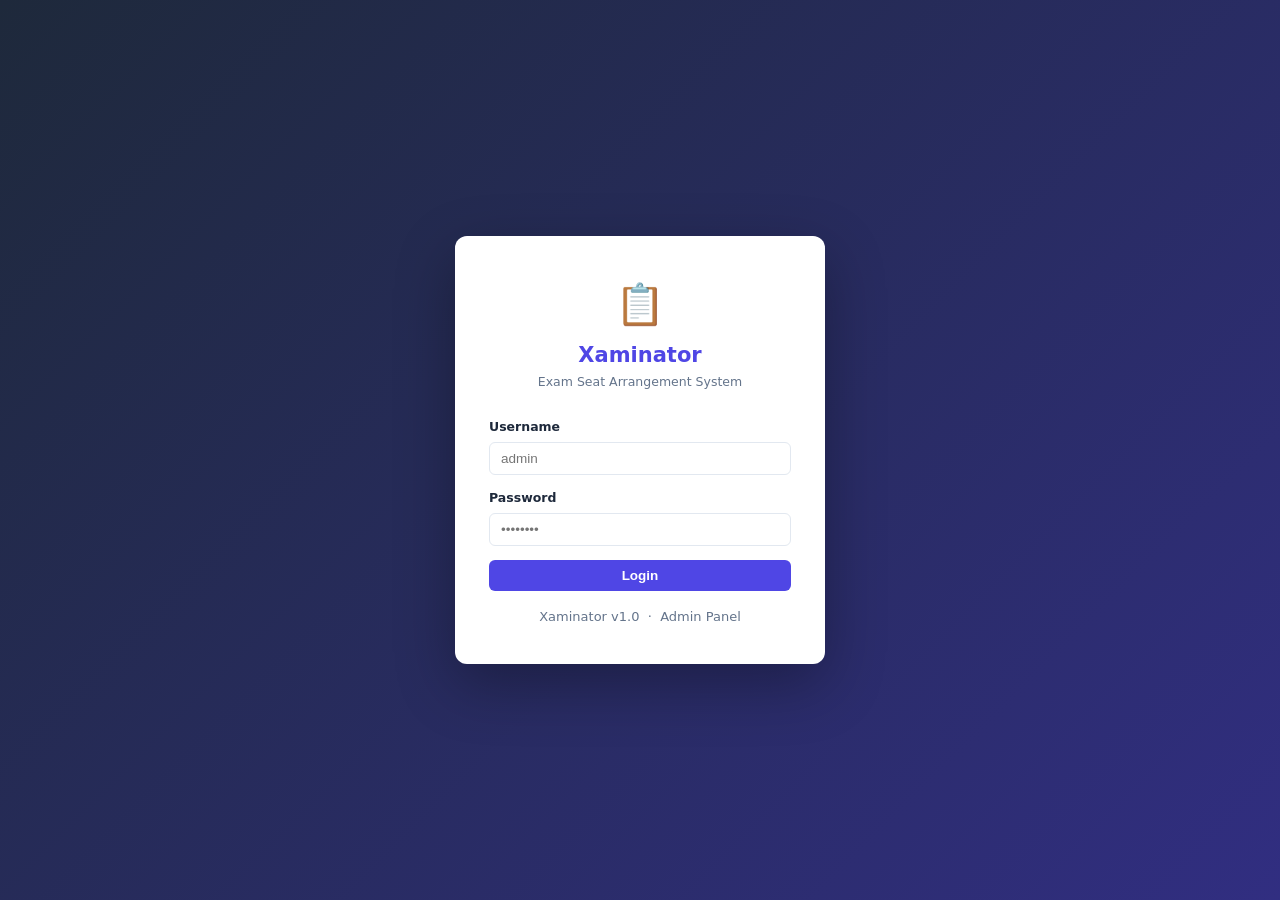
==== frontend/arrange.html @ 9695719f "upt and fix: can make bulk uploads" ====
<!DOCTYPE html>
<html lang="en">
<head>
  <meta charset="UTF-8">
  <meta name="viewport" content="width=device-width, initial-scale=1.0">
  <title>Arrange Exam — Xaminator</title>
  <link rel="stylesheet" href="css/styles.css">
</head>
<body>

<div class="app-layout">

  <!-- ===================== Sidebar ===================== -->
  <nav class="sidebar" aria-label="Main navigation">
    <div class="sidebar-logo">
      <span class="logo-icon">📋</span>
      <span class="logo-text">Xaminator</span>
    </div>
    <ul class="nav-links">
      <li><a href="dashboard.html"><span class="nav-icon">🏠</span> Dashboard</a></li>
      <li><a href="students.html"><span class="nav-icon">👥</span> Students</a></li>
      <li><a href="halls.html"   ><span class="nav-icon">🏛️</span> Exam Halls</a></li>
      <li><a href="exams.html"   ><span class="nav-icon">📝</span> Exams</a></li>
      <li><a href="seating.html" ><span class="nav-icon">💺</span> Seating</a></li>
      <li><a href="arrange.html" ><span class="nav-icon">🧙</span> Arrange Exam</a></li>
    </ul>
    <div class="sidebar-footer">
      <a href="index.html" class="logout-btn" id="logout-btn"><span>🚪</span> Logout</a>
    </div>
  </nav>

  <!-- ===================== Main ===================== -->
  <div class="main-content">

    <div class="page-header">
      <div>
        <h1>Arrange Exam</h1>
        <p>Step-by-step wizard to set up exam seating</p>
      </div>
    </div>

    <div class="page-body">

      <!-- Wizard Stepper -->
      <div class="wizard-stepper">
        <div class="wizard-step active" data-step="1">
          <div class="step-circle">1</div>
          <span class="step-label">Students</span>
        </div>
        <div class="wizard-connector"></div>
        <div class="wizard-step" data-step="2">
          <div class="step-circle">2</div>
          <span class="step-label">Exam</span>
        </div>
        <div class="wizard-connector"></div>
        <div class="wizard-step" data-step="3">
          <div class="step-circle">3</div>
          <span class="step-label">Halls</span>
        </div>
        <div class="wizard-connector"></div>
        <div class="wizard-step" data-step="4">
          <div class="step-circle">4</div>
          <span class="step-label">Generate</span>
        </div>
      </div>

      <!-- Step 1: Students -->
      <div class="wizard-content" id="step-1">
        <div class="card">
          <div class="card-header">Step 1: Select Students</div>
          <div class="card-body">
            <p class="section-description">Choose how to select students for this exam:</p>
            
            <div class="option-tabs">
              <button class="option-tab active" data-tab="filter-tab" onclick="switchStudentTab('filter-tab')">
                Filter by Department & Semester
              </button>
              <button class="option-tab" data-tab="upload-tab" onclick="switchStudentTab('upload-tab')">
                Upload Student List
              </button>
            </div>
            
            <!-- Filter Tab -->
            <div class="tab-content active" id="filter-tab">
              <div class="form-row">
                <div class="form-group">
                  <label for="filter-dept">Department</label>
                  <select id="filter-dept">
                    <option value="">— All Departments —</option>
                  </select>
                </div>
                <div class="form-group">
                  <label for="filter-sem">Semester</label>
                  <select id="filter-sem">
                    <option value="">— All Semesters —</option>
                    <option value="1">Semester 1</option>
                    <option value="2">Semester 2</option>
                    <option value="3">Semester 3</option>
                    <option value="4">Semester 4</option>
                    <option value="5">Semester 5</option>
                    <option value="6">Semester 6</option>
                    <option value="7">Semester 7</option>
                    <option value="8">Semester 8</option>
                  </select>
                </div>
              </div>
              <button type="button" class="btn btn-secondary" onclick="countFilteredStudents()">
                Count Students
              </button>
            </div>
            
            <!-- Upload Tab -->
            <div class="tab-content" id="upload-tab">
              <p style="margin-bottom: 12px; color: #666;">
                Upload a list of register numbers to include specific students.
              </p>
              <div class="file-input-wrapper">
                <input type="file" id="student-list-file" accept=".csv,.xlsx,.txt">
                <label for="student-list-file" class="file-input-label" id="student-list-label">
                  📁 Choose file (CSV, Excel, or TXT)
                </label>
              </div>
              <div class="selected-file" id="student-list-selected"></div>
              <button type="button" class="btn btn-secondary" onclick="parseStudentListFile()" id="parse-list-btn" disabled>
                Parse File
              </button>
            </div>
            
            <!-- Student count preview -->
            <div class="capacity-summary" id="student-preview" style="display: none;">
              <div class="capacity-item">
                <span class="capacity-label">Students Selected:</span>
                <span class="capacity-value" id="student-count">0</span>
              </div>
            </div>
            
          </div>
          <div class="card-footer">
            <button class="btn btn-primary" onclick="goToStep(2)" id="step1-next" disabled>
              Next: Select Exam →
            </button>
          </div>
        </div>
      </div>

      <!-- Step 2: Exam -->
      <div class="wizard-content" id="step-2" style="display: none;">
        <div class="card">
          <div class="card-header">Step 2: Select or Create Exam</div>
          <div class="card-body">
            
            <div class="option-tabs">
              <button class="option-tab active" data-tab="existing-exam-tab" onclick="switchExamTab('existing-exam-tab')">
                Select Existing Exam
              </button>
              <button class="option-tab" data-tab="new-exam-tab" onclick="switchExamTab('new-exam-tab')">
                Create New Exam
              </button>
            </div>
            
            <!-- Existing Exam Tab -->
            <div class="tab-content active" id="existing-exam-tab">
              <div class="form-group">
                <label for="select-exam">Choose Exam</label>
                <select id="select-exam">
                  <option value="">— Select an exam —</option>
                </select>
              </div>
              <div id="exam-details" style="display: none;"></div>
            </div>
            
            <!-- New Exam Tab -->
            <div class="tab-content" id="new-exam-tab">
              <form id="new-exam-form" novalidate>
                <div class="form-row">
                  <div class="form-group">
                    <label for="new-exam-title">Title *</label>
                    <input id="new-exam-title" type="text" placeholder="e.g. Data Structures End Semester">
                  </div>
                  <div class="form-group">
                    <label for="new-exam-date">Date *</label>
                    <input id="new-exam-date" type="date">
                  </div>
                </div>
                <div class="form-row">
                  <div class="form-group">
                    <label for="new-exam-start">Start Time *</label>
                    <input id="new-exam-start" type="time">
                  </div>
                  <div class="form-group">
                    <label for="new-exam-end">End Time *</label>
                    <input id="new-exam-end" type="time">
                  </div>
                </div>
                <div class="form-row">
                  <div class="form-group">
                    <label for="new-exam-year">Academic Year *</label>
                    <input id="new-exam-year" type="text" placeholder="e.g. 2025-26">
                  </div>
                  <div class="form-group">
                    <label for="new-exam-sem">Semester *</label>
                    <input id="new-exam-sem" type="number" placeholder="1-12" min="1" max="12">
                  </div>
                </div>
                <button type="submit" class="btn btn-secondary">
                  Create Exam
                </button>
              </form>
            </div>
            
            <!-- Selected exam info -->
            <div class="capacity-summary" id="exam-preview" style="display: none;">
              <div class="capacity-item">
                <span class="capacity-label">Selected Exam:</span>
                <span class="capacity-value" id="selected-exam-title">—</span>
              </div>
            </div>
            
          </div>
          <div class="card-footer flex-between">
            <button class="btn btn-secondary" onclick="goToStep(1)">
              ← Back
            </button>
            <button class="btn btn-primary" onclick="goToStep(3)" id="step2-next" disabled>
              Next: Select Halls →
            </button>
          </div>
        </div>
      </div>

      <!-- Step 3: Halls -->
      <div class="wizard-content" id="step-3" style="display: none;">
        <div class="card">
          <div class="card-header">Step 3: Select Available Halls</div>
          <div class="card-body">
            <p class="section-description">
              Select which halls are available for this exam. Only selected halls will be used for seating.
            </p>
            
            <div class="hall-selection-controls" style="margin-bottom: 16px;">
              <button type="button" class="btn btn-secondary btn-sm" onclick="selectAllHalls()">Select All</button>
              <button type="button" class="btn btn-secondary btn-sm" onclick="deselectAllHalls()">Deselect All</button>
            </div>
            
            <div class="hall-selection-grid" id="hall-grid">
              <div class="loading-spinner">
                <span class="spinner spinner-dark"></span> Loading halls...
              </div>
            </div>
            
            <!-- Capacity summary -->
            <div class="capacity-summary" id="capacity-summary">
              <div class="capacity-item">
                <span class="capacity-label">Students to seat:</span>
                <span class="capacity-value" id="summary-students">0</span>
              </div>
              <div class="capacity-item">
                <span class="capacity-label">Total hall capacity:</span>
                <span class="capacity-value" id="summary-capacity">0</span>
              </div>
              <div class="capacity-item">
                <span class="capacity-label">Status:</span>
                <span class="capacity-value" id="summary-status">—</span>
              </div>
            </div>
            
          </div>
          <div class="card-footer flex-between">
            <button class="btn btn-secondary" onclick="goToStep(2)">
              ← Back
            </button>
            <button class="btn btn-primary" onclick="goToStep(4)" id="step3-next" disabled>
              Next: Generate →
            </button>
          </div>
        </div>
      </div>

      <!-- Step 4: Generate -->
      <div class="wizard-content" id="step-4" style="display: none;">
        <div class="card">
          <div class="card-header">Step 4: Generate Seating Arrangement</div>
          <div class="card-body">
            
            <!-- Summary -->
            <div class="generation-summary">
              <h4>Summary</h4>
              <div class="summary-grid">
                <div class="summary-item">
                  <span class="summary-label">Exam:</span>
                  <span class="summary-value" id="final-exam">—</span>
                </div>
                <div class="summary-item">
                  <span class="summary-label">Date & Time:</span>
                  <span class="summary-value" id="final-datetime">—</span>
                </div>
                <div class="summary-item">
                  <span class="summary-label">Students:</span>
                  <span class="summary-value" id="final-students">—</span>
                </div>
                <div class="summary-item">
                  <span class="summary-label">Halls:</span>
                  <span class="summary-value" id="final-halls">—</span>
                </div>
                <div class="summary-item">
                  <span class="summary-label">Total Capacity:</span>
                  <span class="summary-value" id="final-capacity">—</span>
                </div>
              </div>
            </div>
            
            <div style="text-align: center; margin: 24px 0;">
              <button class="btn btn-success btn-lg" onclick="generateSeating()" id="generate-btn">
                ⚙️ Generate Seating Arrangement
              </button>
            </div>
            
            <!-- Results -->
            <div id="generation-results" style="display: none;">
              <div class="success-banner" id="success-banner">
                <h4>✅ Seating Generated Successfully!</h4>
                <p id="result-message"></p>
              </div>
              
              <div class="result-actions">
                <button class="btn btn-primary" onclick="viewSeating()">
                  💺 View Seating Arrangement
                </button>
                <button class="btn btn-secondary" onclick="exportToExcel()">
                  📥 Export to Excel
                </button>
                <button class="btn btn-secondary" onclick="startOver()">
                  🔄 Arrange Another Exam
                </button>
              </div>
            </div>
            
          </div>
          <div class="card-footer">
            <button class="btn btn-secondary" onclick="goToStep(3)" id="step4-back">
              ← Back
            </button>
          </div>
        </div>
      </div>

    </div><!-- /page-body -->
  </div><!-- /main-content -->
</div><!-- /app-layout -->

<div id="toast-container" aria-live="polite"></div>

<script src="js/api.js"></script>
<script src="js/ui.js"></script>
<script>
  if (!requireAuth()) throw new Error('Not authenticated');
</script>
<script src="js/arrange.js"></script>
</body>
</html>
---- frontend/css/styles.css ----
/* ============================================================
   Xaminator Admin Dashboard — styles.css
   ============================================================ */

/* === CSS Variables === */
:root {
  --primary:       #4f46e5;
  --primary-dark:  #4338ca;
  --primary-light: #e0e7ff;
  --sidebar-bg:    #1e293b;
  --sidebar-hover: #334155;
  --sidebar-link:  #94a3b8;
  --bg:            #f1f5f9;
  --card-bg:       #ffffff;
  --text:          #1e293b;
  --text-muted:    #64748b;
  --border:        #e2e8f0;
  --success:       #10b981;
  --success-bg:    #d1fae5;
  --error:         #ef4444;
  --error-bg:      #fee2e2;
  --warning:       #f59e0b;
  --warning-bg:    #fef3c7;
  --info:          #3b82f6;
  --info-bg:       #dbeafe;
  --sidebar-width: 240px;
  --radius:        8px;
  --shadow:        0 1px 3px rgba(0,0,0,.10), 0 1px 2px rgba(0,0,0,.06);
  --shadow-md:     0 4px 6px rgba(0,0,0,.07), 0 2px 4px rgba(0,0,0,.06);
}

/* === Reset === */
*, *::before, *::after { box-sizing: border-box; margin: 0; padding: 0; }
html { height: 100%; font-size: 16px; }
body {
  font-family: 'Segoe UI', system-ui, -apple-system, sans-serif;
  background: var(--bg);
  color: var(--text);
  min-height: 100%;
  line-height: 1.5;
}

/* ============================================================
   Layout
   ============================================================ */
.app-layout {
  display: flex;
  min-height: 100vh;
}

/* ============================================================
   Sidebar
   ============================================================ */
.sidebar {
  width: var(--sidebar-width);
  background: var(--sidebar-bg);
  display: flex;
  flex-direction: column;
  position: fixed;
  top: 0; left: 0; bottom: 0;
  z-index: 100;
  overflow-y: auto;
}

.sidebar-logo {
  display: flex;
  align-items: center;
  gap: 10px;
  padding: 22px 20px;
  border-bottom: 1px solid #334155;
  flex-shrink: 0;
}
.sidebar-logo .logo-icon { font-size: 22px; }
.sidebar-logo .logo-text {
  font-size: 17px;
  font-weight: 700;
  color: #f8fafc;
  letter-spacing: .4px;
}

.nav-links { list-style: none; padding: 12px 0; flex: 1; }
.nav-links li a {
  display: flex;
  align-items: center;
  gap: 11px;
  padding: 11px 20px;
  color: var(--sidebar-link);
  text-decoration: none;
  font-size: 13.5px;
  font-weight: 500;
  transition: background .15s, color .15s;
}
.nav-links li a:hover  { background: var(--sidebar-hover); color: #f8fafc; }
.nav-links li a.active {
  background: var(--primary);
  color: #fff;
  border-right: 3px solid #818cf8;
}
.nav-icon { font-size: 15px; }

.sidebar-footer {
  padding: 14px 20px;
  border-top: 1px solid #334155;
  flex-shrink: 0;
}
.logout-btn {
  display: flex;
  align-items: center;
  gap: 9px;
  color: #94a3b8;
  text-decoration: none;
  font-size: 13.5px;
  padding: 8px 0;
  transition: color .15s;
}
.logout-btn:hover { color: var(--error); }

/* ============================================================
   Main Content
   ============================================================ */
.main-content {
  margin-left: var(--sidebar-width);
  flex: 1;
  display: flex;
  flex-direction: column;
  min-height: 100vh;
}
.page-header {
  background: var(--card-bg);
  border-bottom: 1px solid var(--border);
  padding: 18px 30px;
  display: flex;
  align-items: center;
  justify-content: space-between;
  flex-shrink: 0;
}
.page-header h1  { font-size: 20px; font-weight: 700; color: var(--text); }
.page-header p   { font-size: 13px; color: var(--text-muted); margin-top: 2px; }
.page-body       { padding: 24px 30px; flex: 1; }

/* ============================================================
   Cards
   ============================================================ */
.card {
  background: var(--card-bg);
  border-radius: var(--radius);
  border: 1px solid var(--border);
  box-shadow: var(--shadow);
}
.card-header {
  padding: 14px 18px;
  border-bottom: 1px solid var(--border);
  font-size: 14px;
  font-weight: 600;
  color: var(--text);
}
.card-body { padding: 18px; }

/* ============================================================
   Stats Grid
   ============================================================ */
.stats-grid {
  display: grid;
  grid-template-columns: repeat(auto-fit, minmax(190px, 1fr));
  gap: 18px;
  margin-bottom: 26px;
}
.stat-card {
  background: var(--card-bg);
  border-radius: var(--radius);
  border: 1px solid var(--border);
  box-shadow: var(--shadow);
  padding: 18px 22px;
  display: flex;
  align-items: center;
  gap: 15px;
}
.stat-icon {
  width: 46px; height: 46px;
  border-radius: var(--radius);
  display: flex; align-items: center; justify-content: center;
  font-size: 20px;
  flex-shrink: 0;
}
.stat-icon.blue   { background: #eff6ff; }
.stat-icon.green  { background: #f0fdf4; }
.stat-icon.purple { background: #faf5ff; }
.stat-icon.orange { background: #fff7ed; }
.stat-value { font-size: 26px; font-weight: 700; color: var(--text); line-height: 1; }
.stat-label { font-size: 12px; color: var(--text-muted); margin-top: 3px; }

/* ============================================================
   Two-column layout
   ============================================================ */
.two-col {
  display: grid;
  grid-template-columns: 320px 1fr;
  gap: 22px;
  align-items: start;
}
@media (max-width: 900px) { .two-col { grid-template-columns: 1fr; } }

/* ============================================================
   Forms
   ============================================================ */
.form-group  { margin-bottom: 14px; }
.form-group label {
  display: block;
  font-size: 12.5px;
  font-weight: 600;
  color: var(--text);
  margin-bottom: 5px;
}
.form-group input,
.form-group select,
.form-group textarea {
  width: 100%;
  padding: 8px 11px;
  border: 1px solid var(--border);
  border-radius: 6px;
  font-size: 13.5px;
  color: var(--text);
  background: #fff;
  outline: none;
  transition: border-color .15s, box-shadow .15s;
  -webkit-appearance: none;
  appearance: none;
}
.form-group select { background-image: url("data:image/svg+xml,%3Csvg xmlns='http://www.w3.org/2000/svg' width='12' height='12' viewBox='0 0 12 12'%3E%3Cpath fill='%2364748b' d='M6 8L1 3h10z'/%3E%3C/svg%3E"); background-repeat: no-repeat; background-position: right 10px center; padding-right: 28px; }
.form-group input:focus,
.form-group select:focus,
.form-group textarea:focus {
  border-color: var(--primary);
  box-shadow: 0 0 0 3px var(--primary-light);
}
.form-group input.error,
.form-group select.error { border-color: var(--error); }
.field-error { font-size: 11.5px; color: var(--error); margin-top: 3px; }

/* ============================================================
   Buttons
   ============================================================ */
.btn {
  display: inline-flex;
  align-items: center;
  gap: 6px;
  padding: 8px 16px;
  border-radius: 6px;
  border: none;
  font-size: 13.5px;
  font-weight: 600;
  cursor: pointer;
  transition: background .15s, transform .1s, opacity .15s;
  text-decoration: none;
  white-space: nowrap;
}
.btn:active   { transform: scale(.98); }
.btn:disabled { opacity: .6; cursor: not-allowed; }

.btn-primary   { background: var(--primary); color: #fff; }
.btn-primary:hover:not(:disabled)   { background: var(--primary-dark); }
.btn-danger    { background: var(--error); color: #fff; }
.btn-danger:hover:not(:disabled)    { background: #dc2626; }
.btn-success   { background: var(--success); color: #fff; }
.btn-success:hover:not(:disabled)   { background: #059669; }
.btn-secondary { background: var(--border); color: var(--text); }
.btn-secondary:hover:not(:disabled) { background: #cbd5e1; }
.btn-sm   { padding: 5px 11px; font-size: 12px; }
.btn-full { width: 100%; justify-content: center; }

/* ============================================================
   Search Bar
   ============================================================ */
.search-bar          { display: flex; gap: 10px; margin-bottom: 14px; }
.search-bar input    { flex: 1; padding: 8px 11px; border: 1px solid var(--border); border-radius: 6px; font-size: 13.5px; outline: none; }
.search-bar input:focus { border-color: var(--primary); box-shadow: 0 0 0 3px var(--primary-light); }

/* ============================================================
   Tables
   ============================================================ */
.table-wrapper { overflow-x: auto; border-radius: var(--radius); }
table  { width: 100%; border-collapse: collapse; font-size: 13.5px; }
thead th {
  text-align: left;
  padding: 11px 13px;
  background: #f8fafc;
  border-bottom: 2px solid var(--border);
  font-size: 11px;
  font-weight: 700;
  color: var(--text-muted);
  text-transform: uppercase;
  letter-spacing: .5px;
  white-space: nowrap;
}
tbody tr { border-bottom: 1px solid var(--border); transition: background .1s; }
tbody tr:last-child { border-bottom: none; }
tbody tr:hover { background: #f8fafc; }
tbody td { padding: 11px 13px; color: var(--text); vertical-align: middle; }
.empty-row td {
  text-align: center;
  color: var(--text-muted);
  padding: 30px;
  font-style: italic;
  font-size: 13px;
}
.loading-row td { text-align: center; padding: 30px; color: var(--text-muted); }

/* ============================================================
   Badges
   ============================================================ */
.badge {
  display: inline-block;
  padding: 2px 8px;
  border-radius: 20px;
  font-size: 10.5px;
  font-weight: 700;
  text-transform: uppercase;
  letter-spacing: .3px;
}
.badge-success { background: var(--success-bg); color: #065f46; }
.badge-error   { background: var(--error-bg);   color: #991b1b; }
.badge-warning { background: var(--warning-bg); color: #92400e; }
.badge-info    { background: var(--info-bg);    color: #1e40af; }
.badge-gray    { background: #f1f5f9;           color: #475569; }

/* ============================================================
   Toast Notifications
   ============================================================ */
#toast-container {
  position: fixed;
  top: 18px; right: 18px;
  z-index: 9999;
  display: flex;
  flex-direction: column;
  gap: 9px;
  pointer-events: none;
}
.toast {
  display: flex;
  align-items: center;
  gap: 10px;
  padding: 13px 16px;
  border-radius: var(--radius);
  font-size: 13.5px;
  font-weight: 500;
  box-shadow: var(--shadow-md);
  min-width: 270px;
  max-width: 380px;
  pointer-events: all;
  animation: toastIn .25s ease-out;
}
@keyframes toastIn  { from { transform: translateX(110%); opacity: 0; } to { transform: translateX(0); opacity: 1; } }
@keyframes toastOut { to   { transform: translateX(110%); opacity: 0; } }
.toast.success { background: var(--success-bg); color: #065f46; border-left: 4px solid var(--success); }
.toast.error   { background: var(--error-bg);   color: #991b1b; border-left: 4px solid var(--error);   }
.toast.info    { background: var(--info-bg);    color: #1e40af; border-left: 4px solid var(--info);    }

/* ============================================================
   Spinner
   ============================================================ */
.spinner {
  display: inline-block;
  width: 15px; height: 15px;
  border: 2px solid rgba(255,255,255,.4);
  border-top-color: #fff;
  border-radius: 50%;
  animation: spin .7s linear infinite;
  flex-shrink: 0;
  vertical-align: middle;
}
.spinner-dark { border: 2px solid var(--border); border-top-color: var(--primary); }
@keyframes spin { to { transform: rotate(360deg); } }

/* ============================================================
   Seating select bar
   ============================================================ */
.select-bar { display: flex; gap: 12px; align-items: flex-end; margin-bottom: 18px; flex-wrap: wrap; }
.select-bar .form-group { flex: 1; min-width: 220px; margin-bottom: 0; }
.seating-meta { font-size: 13px; color: var(--text-muted); margin-bottom: 12px; }

/* ============================================================
   Dept list on dashboard
   ============================================================ */
.dept-item {
  display: flex;
  justify-content: space-between;
  align-items: center;
  padding: 7px 0;
  border-bottom: 1px solid var(--border);
  font-size: 13px;
}
.dept-item:last-child { border-bottom: none; }
.dept-code { font-weight: 700; color: var(--primary); }

/* ============================================================
   Login Page
   ============================================================ */
.login-page {
  min-height: 100vh;
  background: linear-gradient(135deg, #1e293b 0%, #312e81 100%);
  display: flex;
  align-items: center;
  justify-content: center;
}
.login-card {
  background: #fff;
  border-radius: 12px;
  box-shadow: 0 20px 60px rgba(0,0,0,.3);
  padding: 38px 34px;
  width: 100%;
  max-width: 370px;
}
.login-logo { text-align: center; margin-bottom: 26px; }
.login-logo .logo-mark { font-size: 40px; display: block; margin-bottom: 6px; }
.login-logo h1 { font-size: 21px; font-weight: 800; color: var(--primary); }
.login-logo p  { font-size: 12.5px; color: var(--text-muted); margin-top: 2px; }
.login-error { color: var(--error); font-size: 13px; margin-bottom: 10px; display: none; }

/* ============================================================
   Utility
   ============================================================ */
.mt-3 { margin-top: 12px; }
.mt-4 { margin-top: 16px; }
.mb-4 { margin-bottom: 16px; }
.text-muted  { color: var(--text-muted); font-size: 13px; }
.flex-between{ display: flex; align-items: center; justify-content: space-between; }
.section-title {
  font-size: 11px;
  font-weight: 700;
  color: var(--text-muted);
  text-transform: uppercase;
  letter-spacing: .5px;
  margin-bottom: 14px;
  padding-bottom: 8px;
  border-bottom: 1px solid var(--border);
}

/* ============================================================
   Bulk Upload Panel
   ============================================================ */
.upload-panel {
  background: #f8fafc;
  border: 1px solid var(--border);
  border-radius: var(--radius);
  padding: 16px;
  margin-top: 18px;
}
.upload-panel-header {
  display: flex;
  align-items: center;
  justify-content: space-between;
  cursor: pointer;
  user-select: none;
}
.upload-panel-header h4 {
  font-size: 13px;
  font-weight: 600;
  color: var(--text);
  display: flex;
  align-items: center;
  gap: 8px;
}
.upload-panel-header .toggle-icon {
  transition: transform .2s;
  font-size: 12px;
  color: var(--text-muted);
}
.upload-panel.collapsed .toggle-icon {
  transform: rotate(-90deg);
}
.upload-panel.collapsed .upload-panel-body {
  display: none;
}
.upload-panel-body {
  margin-top: 14px;
  padding-top: 14px;
  border-top: 1px solid var(--border);
}
.upload-actions {
  display: flex;
  gap: 10px;
  margin-bottom: 14px;
  flex-wrap: wrap;
}
.file-input-wrapper {
  position: relative;
  display: inline-block;
}
.file-input-wrapper input[type="file"] {
  position: absolute;
  left: -9999px;
}
.file-input-label {
  display: inline-flex;
  align-items: center;
  gap: 6px;
  padding: 8px 14px;
  background: #fff;
  border: 1px dashed var(--border);
  border-radius: 6px;
  cursor: pointer;
  font-size: 13px;
  color: var(--text-muted);
  transition: border-color .15s, background .15s;
}
.file-input-label:hover {
  border-color: var(--primary);
  background: var(--primary-light);
  color: var(--primary);
}
.file-input-label.has-file {
  border-style: solid;
  border-color: var(--success);
  background: var(--success-bg);
  color: #065f46;
}
.selected-file {
  font-size: 12px;
  color: var(--text-muted);
  margin-top: 6px;
}
.duplicate-options {
  margin-bottom: 14px;
}
.duplicate-options label {
  display: block;
  font-size: 12px;
  font-weight: 600;
  color: var(--text);
  margin-bottom: 6px;
}
.radio-group {
  display: flex;
  gap: 16px;
}
.radio-group label {
  display: flex;
  align-items: center;
  gap: 6px;
  font-size: 13px;
  font-weight: 400;
  color: var(--text);
  cursor: pointer;
}
.radio-group input[type="radio"] {
  accent-color: var(--primary);
}
.upload-result {
  margin-top: 14px;
  padding: 12px;
  border-radius: 6px;
  font-size: 13px;
}
.upload-result.success {
  background: var(--success-bg);
  border: 1px solid var(--success);
  color: #065f46;
}
.upload-result.error {
  background: var(--error-bg);
  border: 1px solid var(--error);
  color: #991b1b;
}
.upload-result-summary {
  display: flex;
  gap: 16px;
  margin-bottom: 8px;
  flex-wrap: wrap;
}
.upload-result-summary span {
  font-weight: 600;
}
.upload-errors {
  max-height: 150px;
  overflow-y: auto;
  margin-top: 10px;
  font-size: 12px;
}
.upload-errors ul {
  list-style: none;
  padding-left: 0;
}
.upload-errors li {
  padding: 4px 0;
  border-bottom: 1px solid rgba(0,0,0,.1);
}
.upload-errors li:last-child {
  border-bottom: none;
}

/* ============================================================
   Wizard Stepper
   ============================================================ */
.wizard-container {
  max-width: 1000px;
  margin: 0 auto;
}
.wizard-stepper {
  display: flex;
  justify-content: center;
  margin-bottom: 30px;
  padding: 0 20px;
}
.wizard-step {
  display: flex;
  align-items: center;
  position: relative;
}
.wizard-step:not(:last-child)::after {
  content: '';
  width: 60px;
  height: 2px;
  background: var(--border);
  margin: 0 12px;
}
.wizard-step.completed:not(:last-child)::after {
  background: var(--success);
}
.step-circle {
  width: 36px;
  height: 36px;
  border-radius: 50%;
  background: var(--border);
  display: flex;
  align-items: center;
  justify-content: center;
  font-size: 14px;
  font-weight: 700;
  color: var(--text-muted);
  transition: all .2s;
}
.wizard-step.active .step-circle {
  background: var(--primary);
  color: #fff;
  box-shadow: 0 0 0 4px var(--primary-light);
}
.wizard-step.completed .step-circle {
  background: var(--success);
  color: #fff;
}
.step-label {
  position: absolute;
  top: 100%;
  left: 50%;
  transform: translateX(-50%);
  margin-top: 8px;
  font-size: 11px;
  font-weight: 600;
  color: var(--text-muted);
  white-space: nowrap;
}
.wizard-step.active .step-label {
  color: var(--primary);
}
.wizard-step.completed .step-label {
  color: var(--success);
}

/* Wizard Content */
.wizard-content {
  background: var(--card-bg);
  border-radius: var(--radius);
  border: 1px solid var(--border);
  box-shadow: var(--shadow);
  padding: 24px;
  min-height: 400px;
}
.wizard-step-content {
  display: none;
}
.wizard-step-content.active {
  display: block;
}
.wizard-step-content h3 {
  font-size: 18px;
  font-weight: 700;
  margin-bottom: 6px;
  color: var(--text);
}
.wizard-step-content .step-description {
  font-size: 13px;
  color: var(--text-muted);
  margin-bottom: 20px;
}
.wizard-actions {
  display: flex;
  justify-content: space-between;
  margin-top: 24px;
  padding-top: 18px;
  border-top: 1px solid var(--border);
}

/* Hall Selection Grid */
.hall-selection-grid {
  display: grid;
  grid-template-columns: repeat(auto-fill, minmax(250px, 1fr));
  gap: 12px;
  margin: 16px 0;
}
.hall-checkbox {
  display: flex;
  align-items: center;
  gap: 12px;
  padding: 14px;
  background: #f8fafc;
  border: 2px solid var(--border);
  border-radius: var(--radius);
  cursor: pointer;
  transition: all .15s;
}
.hall-checkbox:hover {
  border-color: var(--primary-light);
  background: #fff;
}
.hall-checkbox.selected {
  border-color: var(--primary);
  background: var(--primary-light);
}
.hall-checkbox input[type="checkbox"] {
  width: 18px;
  height: 18px;
  accent-color: var(--primary);
}
.hall-info {
  flex: 1;
}
.hall-name {
  font-weight: 600;
  font-size: 14px;
  color: var(--text);
}
.hall-details {
  font-size: 12px;
  color: var(--text-muted);
  margin-top: 2px;
}
.hall-capacity {
  font-size: 13px;
  font-weight: 600;
  color: var(--primary);
}

/* Capacity Summary */
.capacity-summary {
  display: flex;
  align-items: center;
  gap: 20px;
  padding: 14px 18px;
  background: #f8fafc;
  border-radius: var(--radius);
  margin-top: 16px;
}
.capacity-summary.sufficient {
  background: var(--success-bg);
}
.capacity-summary.insufficient {
  background: var(--error-bg);
}
.capacity-item {
  font-size: 13px;
}
.capacity-item .label {
  color: var(--text-muted);
}
.capacity-item .value {
  font-weight: 700;
  color: var(--text);
  margin-left: 4px;
}
.capacity-summary.sufficient .capacity-item .value {
  color: #065f46;
}
.capacity-summary.insufficient .capacity-item .value {
  color: #991b1b;
}

/* Filter Selection */
.filter-row {
  display: flex;
  gap: 14px;
  flex-wrap: wrap;
  margin-bottom: 16px;
}
.filter-row .form-group {
  flex: 1;
  min-width: 180px;
  margin-bottom: 0;
}
.student-count-preview {
  display: inline-flex;
  align-items: center;
  gap: 8px;
  padding: 10px 16px;
  background: var(--info-bg);
  border-radius: 6px;
  font-size: 14px;
  color: #1e40af;
  margin-top: 8px;
}
.student-count-preview .count {
  font-weight: 700;
  font-size: 18px;
}

/* Seating Result */
.seating-result {
  margin-top: 20px;
}
.seating-result .success-message {
  display: flex;
  align-items: center;
  gap: 10px;
  padding: 14px 18px;
  background: var(--success-bg);
  border-radius: var(--radius);
  color: #065f46;
  font-size: 14px;
  margin-bottom: 16px;
}
.seating-result .success-message .icon {
  font-size: 20px;
}
.export-actions {
  display: flex;
  gap: 10px;
  margin-bottom: 16px;
}

/* Tabs for wizard options */
.option-tabs {
  display: flex;
  gap: 10px;
  margin-bottom: 18px;
}
.option-tab {
  flex: 1;
  padding: 14px;
  background: #f8fafc;
  border: 2px solid var(--border);
  border-radius: var(--radius);
  cursor: pointer;
  text-align: center;
  transition: all .15s;
}
.option-tab:hover {
  border-color: var(--primary-light);
}
.option-tab.active {
  border-color: var(--primary);
  background: var(--primary-light);
}
.option-tab h4 {
  font-size: 14px;
  font-weight: 600;
  color: var(--text);
  margin-bottom: 4px;
}
.option-tab p {
  font-size: 12px;
  color: var(--text-muted);
}
.tab-content {
  display: none;
}
.tab-content.active {
  display: block;
}

/* Form row for side-by-side inputs */
.form-row {
  display: flex;
  gap: 14px;
  flex-wrap: wrap;
}
.form-row .form-group {
  flex: 1;
  min-width: 150px;
}

/* Section description */
.section-description {
  font-size: 14px;
  color: var(--text-muted);
  margin-bottom: 16px;
}

/* Button group */
.button-group {
  display: flex;
  gap: 10px;
}

/* Hall block label */
.hall-block {
  font-size: 11px;
  color: var(--text-muted);
}

/* Generation summary */
.generation-summary {
  background: #f8fafc;
  border-radius: var(--radius);
  padding: 18px;
  margin-bottom: 20px;
}
.generation-summary h4 {
  font-size: 14px;
  font-weight: 600;
  margin-bottom: 12px;
  color: var(--text);
}
.summary-grid {
  display: grid;
  grid-template-columns: repeat(auto-fill, minmax(200px, 1fr));
  gap: 12px;
}
.summary-item {
  display: flex;
  flex-direction: column;
  gap: 2px;
}
.summary-label {
  font-size: 12px;
  color: var(--text-muted);
}
.summary-value {
  font-size: 14px;
  font-weight: 600;
  color: var(--text);
}

/* Success banner */
.success-banner {
  background: var(--success-bg);
  border-radius: var(--radius);
  padding: 18px;
  margin-bottom: 20px;
  text-align: center;
}
.success-banner h4 {
  color: #065f46;
  font-size: 16px;
  margin-bottom: 6px;
}
.success-banner p {
  color: #047857;
  font-size: 14px;
}

/* Result actions */
.result-actions {
  display: flex;
  gap: 12px;
  justify-content: center;
  flex-wrap: wrap;
}

/* Capacity status colors */
.status-success {
  color: #059669 !important;
}
.status-warning {
  color: #d97706 !important;
}
.status-error {
  color: #dc2626 !important;
}

/* Large button */
.btn-lg {
  padding: 14px 28px;
  font-size: 16px;
}

/* Card footer */
.card-footer {
  padding: 16px 18px;
  background: #f8fafc;
  border-top: 1px solid var(--border);
  border-radius: 0 0 var(--radius) var(--radius);
}

/* Flex between */
.flex-between {
  display: flex;
  justify-content: space-between;
  align-items: center;
}

/* Capacity labels */
.capacity-label {
  color: var(--text-muted);
  font-size: 13px;
}
.capacity-value {
  font-weight: 600;
  color: var(--text);
  margin-left: 6px;
}

/* Loading spinner in grid */
.loading-spinner {
  grid-column: 1 / -1;
  text-align: center;
  padding: 20px;
  color: var(--text-muted);
}
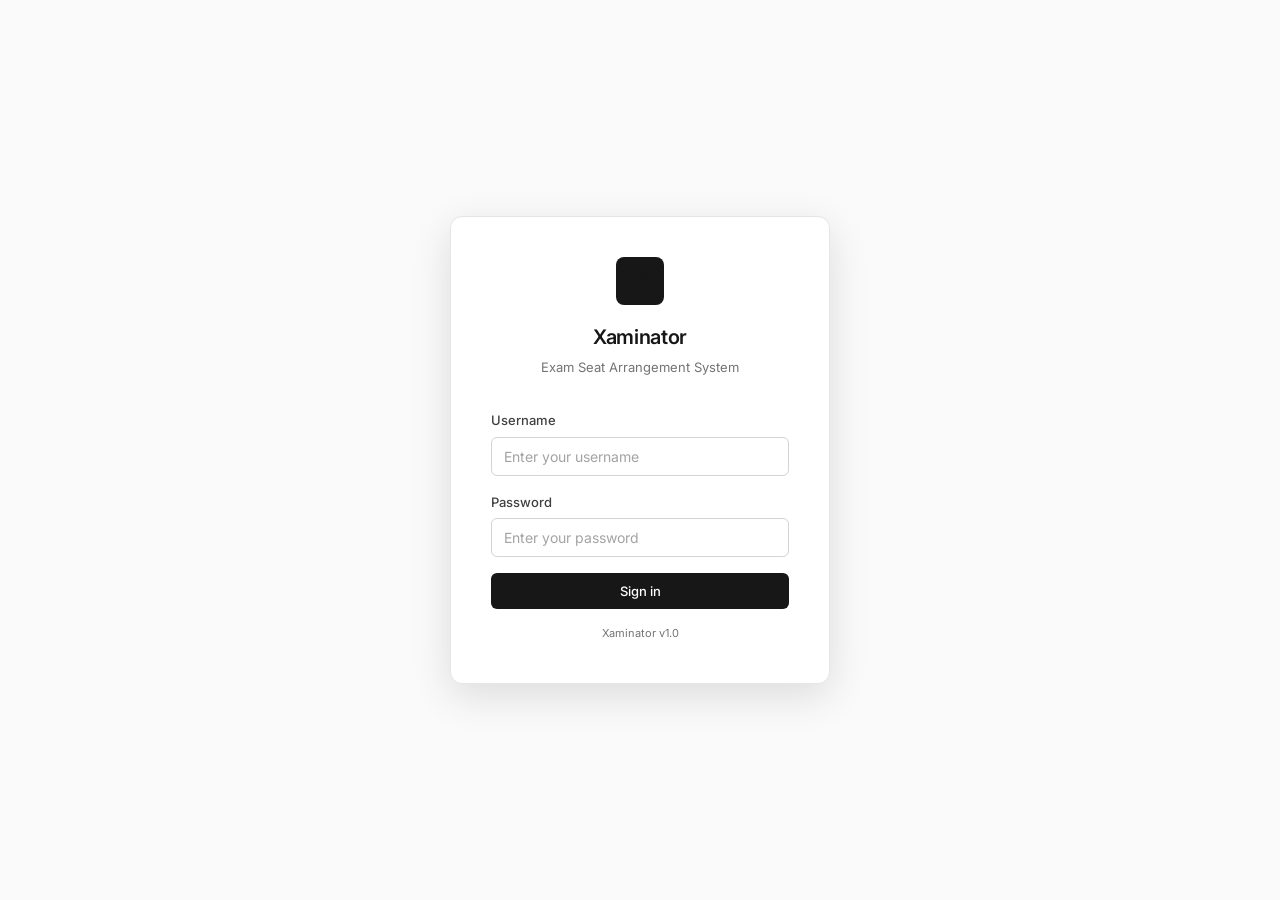
==== commit 0cdfb341: "updt: UI changes and bulk upload" ====
--- a/frontend/arrange.html
+++ b/frontend/arrange.html
@@ -4,6 +4,9 @@
   <meta charset="UTF-8">
   <meta name="viewport" content="width=device-width, initial-scale=1.0">
   <title>Arrange Exam — Xaminator</title>
+  <link rel="preconnect" href="https://fonts.googleapis.com">
+  <link rel="preconnect" href="https://fonts.gstatic.com" crossorigin>
+  <link href="https://fonts.googleapis.com/css2?family=Inter:wght@400;500;600;700&display=swap" rel="stylesheet">
   <link rel="stylesheet" href="css/styles.css">
 </head>
 <body>
@@ -13,19 +16,19 @@
   <!-- ===================== Sidebar ===================== -->
   <nav class="sidebar" aria-label="Main navigation">
     <div class="sidebar-logo">
-      <span class="logo-icon">📋</span>
+      <div class="logo-icon">X</div>
       <span class="logo-text">Xaminator</span>
     </div>
     <ul class="nav-links">
-      <li><a href="dashboard.html"><span class="nav-icon">🏠</span> Dashboard</a></li>
-      <li><a href="students.html"><span class="nav-icon">👥</span> Students</a></li>
-      <li><a href="halls.html"   ><span class="nav-icon">🏛️</span> Exam Halls</a></li>
-      <li><a href="exams.html"   ><span class="nav-icon">📝</span> Exams</a></li>
-      <li><a href="seating.html" ><span class="nav-icon">💺</span> Seating</a></li>
-      <li><a href="arrange.html" ><span class="nav-icon">🧙</span> Arrange Exam</a></li>
+      <li><a href="dashboard.html">Dashboard</a></li>
+      <li><a href="students.html">Students</a></li>
+      <li><a href="halls.html">Exam Halls</a></li>
+      <li><a href="exams.html">Exams</a></li>
+      <li><a href="seating.html">Seating</a></li>
+      <li><a href="arrange.html" class="active">Arrange Exam</a></li>
     </ul>
     <div class="sidebar-footer">
-      <a href="index.html" class="logout-btn" id="logout-btn"><span>🚪</span> Logout</a>
+      <a href="index.html" class="logout-btn" id="logout-btn">Sign out</a>
     </div>
   </nav>
 
@@ -117,7 +120,7 @@
               <div class="file-input-wrapper">
                 <input type="file" id="student-list-file" accept=".csv,.xlsx,.txt">
                 <label for="student-list-file" class="file-input-label" id="student-list-label">
-                  📁 Choose file (CSV, Excel, or TXT)
+                  Choose file (CSV, Excel, or TXT)
                 </label>
               </div>
               <div class="selected-file" id="student-list-selected"></div>
@@ -311,26 +314,26 @@
             
             <div style="text-align: center; margin: 24px 0;">
               <button class="btn btn-success btn-lg" onclick="generateSeating()" id="generate-btn">
-                ⚙️ Generate Seating Arrangement
-              </button>
+                  Generate Seating Arrangement
+                </button>
             </div>
             
             <!-- Results -->
             <div id="generation-results" style="display: none;">
               <div class="success-banner" id="success-banner">
-                <h4>✅ Seating Generated Successfully!</h4>
+                <h4>Seating Generated Successfully!</h4>
                 <p id="result-message"></p>
               </div>
               
               <div class="result-actions">
                 <button class="btn btn-primary" onclick="viewSeating()">
-                  💺 View Seating Arrangement
+                  View Seating Arrangement
                 </button>
                 <button class="btn btn-secondary" onclick="exportToExcel()">
-                  📥 Export to Excel
+                  Export to Excel
                 </button>
                 <button class="btn btn-secondary" onclick="startOver()">
-                  🔄 Arrange Another Exam
+                  Arrange Another Exam
                 </button>
               </div>
             </div>
--- a/frontend/css/styles.css
+++ b/frontend/css/styles.css
@@ -1,43 +1,77 @@
 /* ============================================================
-   Xaminator Admin Dashboard — styles.css
+   Xaminator — Professional Minimal Design System
+   Inspired by Linear, Notion, and Vercel
    ============================================================ */
 
 /* === CSS Variables === */
 :root {
-  --primary:       #4f46e5;
-  --primary-dark:  #4338ca;
-  --primary-light: #e0e7ff;
-  --sidebar-bg:    #1e293b;
-  --sidebar-hover: #334155;
-  --sidebar-link:  #94a3b8;
-  --bg:            #f1f5f9;
-  --card-bg:       #ffffff;
-  --text:          #1e293b;
-  --text-muted:    #64748b;
-  --border:        #e2e8f0;
-  --success:       #10b981;
-  --success-bg:    #d1fae5;
-  --error:         #ef4444;
-  --error-bg:      #fee2e2;
-  --warning:       #f59e0b;
-  --warning-bg:    #fef3c7;
-  --info:          #3b82f6;
-  --info-bg:       #dbeafe;
-  --sidebar-width: 240px;
-  --radius:        8px;
-  --shadow:        0 1px 3px rgba(0,0,0,.10), 0 1px 2px rgba(0,0,0,.06);
-  --shadow-md:     0 4px 6px rgba(0,0,0,.07), 0 2px 4px rgba(0,0,0,.06);
+  /* Colors - Neutral palette */
+  --gray-50:  #fafafa;
+  --gray-100: #f5f5f5;
+  --gray-200: #e5e5e5;
+  --gray-300: #d4d4d4;
+  --gray-400: #a3a3a3;
+  --gray-500: #737373;
+  --gray-600: #525252;
+  --gray-700: #404040;
+  --gray-800: #262626;
+  --gray-900: #171717;
+  
+  /* Brand */
+  --accent: #171717;
+  --accent-light: #404040;
+  --accent-subtle: #f5f5f5;
+  
+  /* Semantic */
+  --success: #22c55e;
+  --success-subtle: #f0fdf4;
+  --error: #ef4444;
+  --error-subtle: #fef2f2;
+  --warning: #f59e0b;
+  --warning-subtle: #fffbeb;
+  --info: #3b82f6;
+  --info-subtle: #eff6ff;
+  
+  /* Layout */
+  --sidebar-width: 220px;
+  --radius-sm: 6px;
+  --radius: 8px;
+  --radius-lg: 12px;
+  
+  /* Typography */
+  --font: 'Inter', -apple-system, BlinkMacSystemFont, 'Segoe UI', sans-serif;
+  --font-mono: 'SF Mono', 'Fira Code', monospace;
+  
+  /* Shadows */
+  --shadow-xs: 0 1px 2px rgba(0,0,0,0.05);
+  --shadow-sm: 0 1px 3px rgba(0,0,0,0.08);
+  --shadow-md: 0 4px 12px rgba(0,0,0,0.08);
+  --shadow-lg: 0 12px 40px rgba(0,0,0,0.12);
+  
+  /* Transitions */
+  --transition: 150ms cubic-bezier(0.4, 0, 0.2, 1);
 }
 
 /* === Reset === */
-*, *::before, *::after { box-sizing: border-box; margin: 0; padding: 0; }
-html { height: 100%; font-size: 16px; }
+*, *::before, *::after { 
+  box-sizing: border-box; 
+  margin: 0; 
+  padding: 0; 
+}
+
+html { 
+  height: 100%; 
+  font-size: 15px;
+  -webkit-font-smoothing: antialiased;
+  -moz-osx-font-smoothing: grayscale;
+}
+
 body {
-  font-family: 'Segoe UI', system-ui, -apple-system, sans-serif;
-  background: var(--bg);
-  color: var(--text);
+  font-family: var(--font);
+  background: var(--gray-50);
+  color: var(--gray-900);
   min-height: 100%;
-  line-height: 1.5;
+  line-height: 1.6;
 }
 
 /* ============================================================
@@ -49,71 +83,105 @@
 }
 
 /* ============================================================
-   Sidebar
+   Sidebar — Clean, minimal navigation
    ============================================================ */
 .sidebar {
   width: var(--sidebar-width);
-  background: var(--sidebar-bg);
+  background: #fff;
+  border-right: 1px solid var(--gray-200);
   display: flex;
   flex-direction: column;
   position: fixed;
-  top: 0; left: 0; bottom: 0;
+  top: 0; 
+  left: 0; 
+  bottom: 0;
   z-index: 100;
-  overflow-y: auto;
 }
 
 .sidebar-logo {
   display: flex;
   align-items: center;
   gap: 10px;
-  padding: 22px 20px;
-  border-bottom: 1px solid #334155;
-  flex-shrink: 0;
-}
-.sidebar-logo .logo-icon { font-size: 22px; }
+  padding: 20px;
+  border-bottom: 1px solid var(--gray-100);
+}
+
+.sidebar-logo .logo-icon { 
+  font-size: 20px;
+  width: 32px;
+  height: 32px;
+  display: flex;
+  align-items: center;
+  justify-content: center;
+  background: var(--gray-900);
+  color: #fff;
+  border-radius: var(--radius-sm);
+  font-size: 14px;
+}
+
 .sidebar-logo .logo-text {
-  font-size: 17px;
-  font-weight: 700;
-  color: #f8fafc;
-  letter-spacing: .4px;
-}
-
-.nav-links { list-style: none; padding: 12px 0; flex: 1; }
+  font-size: 15px;
+  font-weight: 600;
+  color: var(--gray-900);
+  letter-spacing: -0.3px;
+}
+
+.nav-links { 
+  list-style: none; 
+  padding: 12px 8px; 
+  flex: 1;
+}
+
 .nav-links li a {
   display: flex;
   align-items: center;
-  gap: 11px;
-  padding: 11px 20px;
-  color: var(--sidebar-link);
+  gap: 10px;
+  padding: 10px 12px;
+  color: var(--gray-600);
   text-decoration: none;
-  font-size: 13.5px;
+  font-size: 13px;
   font-weight: 500;
-  transition: background .15s, color .15s;
-}
-.nav-links li a:hover  { background: var(--sidebar-hover); color: #f8fafc; }
+  border-radius: var(--radius-sm);
+  transition: all var(--transition);
+}
+
+.nav-links li a:hover { 
+  background: var(--gray-100); 
+  color: var(--gray-900); 
+}
+
 .nav-links li a.active {
-  background: var(--primary);
+  background: var(--gray-900);
   color: #fff;
-  border-right: 3px solid #818cf8;
-}
-.nav-icon { font-size: 15px; }
+}
+
+.nav-icon { 
+  font-size: 14px; 
+  opacity: 0.7;
+}
 
 .sidebar-footer {
-  padding: 14px 20px;
-  border-top: 1px solid #334155;
-  flex-shrink: 0;
-}
+  padding: 16px;
+  border-top: 1px solid var(--gray-100);
+}
+
 .logout-btn {
   display: flex;
   align-items: center;
-  gap: 9px;
-  color: #94a3b8;
+  gap: 8px;
+  color: var(--gray-500);
   text-decoration: none;
-  font-size: 13.5px;
-  padding: 8px 0;
-  transition: color .15s;
-}
-.logout-btn:hover { color: var(--error); }
+  font-size: 13px;
+  font-weight: 500;
+  padding: 8px 12px;
+  border-radius: var(--radius-sm);
+  transition: all var(--transition);
+}
+
+.logout-btn:hover { 
+  background: var(--error-subtle);
+  color: var(--error); 
+}
 
 /* ============================================================
    Main Content
@@ -124,830 +192,1123 @@
   display: flex;
   flex-direction: column;
   min-height: 100vh;
-}
+  background: var(--gray-50);
+}
+
 .page-header {
-  background: var(--card-bg);
-  border-bottom: 1px solid var(--border);
-  padding: 18px 30px;
+  background: #fff;
+  border-bottom: 1px solid var(--gray-200);
+  padding: 24px 32px;
   display: flex;
   align-items: center;
   justify-content: space-between;
-  flex-shrink: 0;
-}
-.page-header h1  { font-size: 20px; font-weight: 700; color: var(--text); }
-.page-header p   { font-size: 13px; color: var(--text-muted); margin-top: 2px; }
-.page-body       { padding: 24px 30px; flex: 1; }
-
-/* ============================================================
-   Cards
+  position: sticky;
+  top: 0;
+  z-index: 50;
+}
+
+.page-header h1 { 
+  font-size: 18px; 
+  font-weight: 600; 
+  color: var(--gray-900);
+  letter-spacing: -0.3px;
+}
+
+.page-header p { 
+  font-size: 13px; 
+  color: var(--gray-500); 
+  margin-top: 2px; 
+}
+
+.page-body { 
+  padding: 32px; 
+  flex: 1;
+  max-width: 1400px;
+}
+
+/* ============================================================
+   Cards — Minimal, clean containers
    ============================================================ */
 .card {
-  background: var(--card-bg);
-  border-radius: var(--radius);
-  border: 1px solid var(--border);
-  box-shadow: var(--shadow);
-}
+  background: #fff;
+  border-radius: var(--radius-lg);
+  border: 1px solid var(--gray-200);
+}
+
 .card-header {
-  padding: 14px 18px;
-  border-bottom: 1px solid var(--border);
-  font-size: 14px;
+  padding: 16px 20px;
+  border-bottom: 1px solid var(--gray-100);
+  font-size: 13px;
   font-weight: 600;
-  color: var(--text);
-}
-.card-body { padding: 18px; }
-
-/* ============================================================
-   Stats Grid
+  color: var(--gray-900);
+  display: flex;
+  align-items: center;
+  justify-content: space-between;
+}
+
+.card-body { 
+  padding: 20px; 
+}
+
+.card-footer {
+  padding: 16px 20px;
+  background: var(--gray-50);
+  border-top: 1px solid var(--gray-100);
+  border-radius: 0 0 var(--radius-lg) var(--radius-lg);
+}
+
+/* ============================================================
+   Stats Grid — Clean metrics display
    ============================================================ */
 .stats-grid {
   display: grid;
-  grid-template-columns: repeat(auto-fit, minmax(190px, 1fr));
-  gap: 18px;
-  margin-bottom: 26px;
-}
+  grid-template-columns: repeat(auto-fit, minmax(200px, 1fr));
+  gap: 16px;
+  margin-bottom: 32px;
+}
+
 .stat-card {
-  background: var(--card-bg);
+  background: #fff;
+  border-radius: var(--radius-lg);
+  border: 1px solid var(--gray-200);
+  padding: 20px 24px;
+  display: flex;
+  align-items: center;
+  gap: 16px;
+  transition: border-color var(--transition);
+}
+
+.stat-card:hover {
+  border-color: var(--gray-300);
+}
+
+.stat-icon {
+  width: 40px; 
+  height: 40px;
   border-radius: var(--radius);
-  border: 1px solid var(--border);
-  box-shadow: var(--shadow);
-  padding: 18px 22px;
-  display: flex;
-  align-items: center;
-  gap: 15px;
-}
-.stat-icon {
-  width: 46px; height: 46px;
-  border-radius: var(--radius);
-  display: flex; align-items: center; justify-content: center;
-  font-size: 20px;
-  flex-shrink: 0;
-}
-.stat-icon.blue   { background: #eff6ff; }
-.stat-icon.green  { background: #f0fdf4; }
+  display: flex; 
+  align-items: center; 
+  justify-content: center;
+  font-size: 18px;
+  background: var(--gray-100);
+}
+
+.stat-icon.blue   { background: var(--info-subtle); }
+.stat-icon.green  { background: var(--success-subtle); }
 .stat-icon.purple { background: #faf5ff; }
-.stat-icon.orange { background: #fff7ed; }
-.stat-value { font-size: 26px; font-weight: 700; color: var(--text); line-height: 1; }
-.stat-label { font-size: 12px; color: var(--text-muted); margin-top: 3px; }
+.stat-icon.orange { background: var(--warning-subtle); }
+
+.stat-value { 
+  font-size: 28px; 
+  font-weight: 600; 
+  color: var(--gray-900); 
+  line-height: 1;
+  letter-spacing: -0.5px;
+}
+
+.stat-label { 
+  font-size: 12px; 
+  color: var(--gray-500); 
+  margin-top: 4px;
+  font-weight: 500;
+}
 
 /* ============================================================
    Two-column layout
    ============================================================ */
 .two-col {
   display: grid;
-  grid-template-columns: 320px 1fr;
-  gap: 22px;
+  grid-template-columns: 340px 1fr;
+  gap: 24px;
   align-items: start;
 }
-@media (max-width: 900px) { .two-col { grid-template-columns: 1fr; } }
-
-/* ============================================================
-   Forms
-   ============================================================ */
-.form-group  { margin-bottom: 14px; }
+
+@media (max-width: 1024px) { 
+  .two-col { grid-template-columns: 1fr; } 
+}
+
+/* ============================================================
+   Forms — Clean, minimal inputs
+   ============================================================ */
+.form-group { 
+  margin-bottom: 16px; 
+}
+
 .form-group label {
   display: block;
-  font-size: 12.5px;
-  font-weight: 600;
-  color: var(--text);
-  margin-bottom: 5px;
-}
+  font-size: 13px;
+  font-weight: 500;
+  color: var(--gray-700);
+  margin-bottom: 6px;
+}
+
 .form-group input,
 .form-group select,
 .form-group textarea {
   width: 100%;
-  padding: 8px 11px;
-  border: 1px solid var(--border);
-  border-radius: 6px;
-  font-size: 13.5px;
-  color: var(--text);
+  padding: 10px 12px;
+  border: 1px solid var(--gray-300);
+  border-radius: var(--radius-sm);
+  font-size: 14px;
+  font-family: var(--font);
+  color: var(--gray-900);
   background: #fff;
   outline: none;
-  transition: border-color .15s, box-shadow .15s;
-  -webkit-appearance: none;
+  transition: all var(--transition);
+}
+
+.form-group input::placeholder,
+.form-group textarea::placeholder {
+  color: var(--gray-400);
+}
+
+.form-group select { 
   appearance: none;
-}
-.form-group select { background-image: url("data:image/svg+xml,%3Csvg xmlns='http://www.w3.org/2000/svg' width='12' height='12' viewBox='0 0 12 12'%3E%3Cpath fill='%2364748b' d='M6 8L1 3h10z'/%3E%3C/svg%3E"); background-repeat: no-repeat; background-position: right 10px center; padding-right: 28px; }
+  background-image: url("data:image/svg+xml,%3Csvg xmlns='http://www.w3.org/2000/svg' width='12' height='12' viewBox='0 0 12 12'%3E%3Cpath fill='%23737373' d='M6 8L1 3h10z'/%3E%3C/svg%3E"); 
+  background-repeat: no-repeat; 
+  background-position: right 12px center; 
+  padding-right: 32px;
+  cursor: pointer;
+}
+
 .form-group input:focus,
 .form-group select:focus,
 .form-group textarea:focus {
-  border-color: var(--primary);
-  box-shadow: 0 0 0 3px var(--primary-light);
-}
+  border-color: var(--gray-900);
+  box-shadow: 0 0 0 3px rgba(0,0,0,0.05);
+}
+
 .form-group input.error,
-.form-group select.error { border-color: var(--error); }
-.field-error { font-size: 11.5px; color: var(--error); margin-top: 3px; }
-
-/* ============================================================
-   Buttons
+.form-group select.error { 
+  border-color: var(--error); 
+}
+
+.field-error { 
+  font-size: 12px; 
+  color: var(--error); 
+  margin-top: 4px; 
+}
+
+.form-row {
+  display: grid;
+  grid-template-columns: repeat(2, 1fr);
+  gap: 12px;
+}
+
+.form-row .form-group {
+  margin-bottom: 0;
+}
+
+@media (max-width: 500px) {
+  .form-row { grid-template-columns: 1fr; }
+}
+
+/* ============================================================
+   Buttons — Minimal, purposeful
    ============================================================ */
 .btn {
   display: inline-flex;
   align-items: center;
+  justify-content: center;
   gap: 6px;
-  padding: 8px 16px;
-  border-radius: 6px;
+  padding: 10px 16px;
+  border-radius: var(--radius-sm);
   border: none;
-  font-size: 13.5px;
-  font-weight: 600;
+  font-size: 13px;
+  font-weight: 500;
+  font-family: var(--font);
   cursor: pointer;
-  transition: background .15s, transform .1s, opacity .15s;
+  transition: all var(--transition);
   text-decoration: none;
   white-space: nowrap;
 }
-.btn:active   { transform: scale(.98); }
-.btn:disabled { opacity: .6; cursor: not-allowed; }
-
-.btn-primary   { background: var(--primary); color: #fff; }
-.btn-primary:hover:not(:disabled)   { background: var(--primary-dark); }
-.btn-danger    { background: var(--error); color: #fff; }
-.btn-danger:hover:not(:disabled)    { background: #dc2626; }
-.btn-success   { background: var(--success); color: #fff; }
-.btn-success:hover:not(:disabled)   { background: #059669; }
-.btn-secondary { background: var(--border); color: var(--text); }
-.btn-secondary:hover:not(:disabled) { background: #cbd5e1; }
-.btn-sm   { padding: 5px 11px; font-size: 12px; }
-.btn-full { width: 100%; justify-content: center; }
+
+.btn:active { 
+  transform: scale(0.98); 
+}
+
+.btn:disabled { 
+  opacity: 0.5; 
+  cursor: not-allowed; 
+}
+
+.btn-primary { 
+  background: var(--gray-900); 
+  color: #fff; 
+}
+
+.btn-primary:hover:not(:disabled) { 
+  background: var(--gray-700); 
+}
+
+.btn-secondary { 
+  background: #fff; 
+  color: var(--gray-700);
+  border: 1px solid var(--gray-300);
+}
+
+.btn-secondary:hover:not(:disabled) { 
+  background: var(--gray-50);
+  border-color: var(--gray-400);
+}
+
+.btn-danger { 
+  background: var(--error); 
+  color: #fff; 
+}
+
+.btn-danger:hover:not(:disabled) { 
+  background: #dc2626; 
+}
+
+.btn-success { 
+  background: var(--success); 
+  color: #fff; 
+}
+
+.btn-success:hover:not(:disabled) { 
+  background: #16a34a; 
+}
+
+.btn-ghost {
+  background: transparent;
+  color: var(--gray-600);
+}
+
+.btn-ghost:hover:not(:disabled) {
+  background: var(--gray-100);
+  color: var(--gray-900);
+}
+
+.btn-sm { 
+  padding: 6px 12px; 
+  font-size: 12px; 
+}
+
+.btn-lg {
+  padding: 12px 24px;
+  font-size: 14px;
+}
+
+.btn-full { 
+  width: 100%; 
+}
+
+.button-group {
+  display: flex;
+  gap: 8px;
+}
 
 /* ============================================================
    Search Bar
    ============================================================ */
-.search-bar          { display: flex; gap: 10px; margin-bottom: 14px; }
-.search-bar input    { flex: 1; padding: 8px 11px; border: 1px solid var(--border); border-radius: 6px; font-size: 13.5px; outline: none; }
-.search-bar input:focus { border-color: var(--primary); box-shadow: 0 0 0 3px var(--primary-light); }
-
-/* ============================================================
-   Tables
-   ============================================================ */
-.table-wrapper { overflow-x: auto; border-radius: var(--radius); }
-table  { width: 100%; border-collapse: collapse; font-size: 13.5px; }
+.search-bar { 
+  margin-bottom: 16px; 
+}
+
+.search-bar input { 
+  width: 100%;
+  padding: 10px 14px 10px 36px; 
+  border: 1px solid var(--gray-200); 
+  border-radius: var(--radius-sm); 
+  font-size: 13px;
+  font-family: var(--font);
+  background: var(--gray-50);
+  background-image: url("data:image/svg+xml,%3Csvg xmlns='http://www.w3.org/2000/svg' width='16' height='16' viewBox='0 0 24 24' fill='none' stroke='%23a3a3a3' stroke-width='2'%3E%3Ccircle cx='11' cy='11' r='8'/%3E%3Cpath d='m21 21-4.35-4.35'/%3E%3C/svg%3E");
+  background-repeat: no-repeat;
+  background-position: 12px center;
+  outline: none;
+  transition: all var(--transition);
+}
+
+.search-bar input::placeholder {
+  color: var(--gray-400);
+}
+
+.search-bar input:focus { 
+  border-color: var(--gray-900);
+  background-color: #fff;
+  box-shadow: 0 0 0 3px rgba(0,0,0,0.05);
+}
+
+/* ============================================================
+   Tables — Clean data display
+   ============================================================ */
+.table-wrapper { 
+  overflow-x: auto; 
+}
+
+table { 
+  width: 100%; 
+  border-collapse: collapse; 
+}
+
 thead th {
   text-align: left;
-  padding: 11px 13px;
-  background: #f8fafc;
-  border-bottom: 2px solid var(--border);
+  padding: 12px 16px;
+  background: var(--gray-50);
+  border-bottom: 1px solid var(--gray-200);
   font-size: 11px;
-  font-weight: 700;
-  color: var(--text-muted);
+  font-weight: 600;
+  color: var(--gray-500);
   text-transform: uppercase;
-  letter-spacing: .5px;
-  white-space: nowrap;
-}
-tbody tr { border-bottom: 1px solid var(--border); transition: background .1s; }
-tbody tr:last-child { border-bottom: none; }
-tbody tr:hover { background: #f8fafc; }
-tbody td { padding: 11px 13px; color: var(--text); vertical-align: middle; }
-.empty-row td {
+  letter-spacing: 0.5px;
+}
+
+tbody tr { 
+  border-bottom: 1px solid var(--gray-100); 
+  transition: background var(--transition);
+}
+
+tbody tr:last-child { 
+  border-bottom: none; 
+}
+
+tbody tr:hover { 
+  background: var(--gray-50); 
+}
+
+tbody td { 
+  padding: 14px 16px; 
+  font-size: 13px;
+  color: var(--gray-700); 
+}
+
+.empty-row td,
+.loading-row td {
   text-align: center;
-  color: var(--text-muted);
-  padding: 30px;
-  font-style: italic;
-  font-size: 13px;
-}
-.loading-row td { text-align: center; padding: 30px; color: var(--text-muted); }
-
-/* ============================================================
-   Badges
+  color: var(--gray-400);
+  padding: 48px 16px;
+  font-size: 13px;
+}
+
+/* ============================================================
+   Badges — Subtle status indicators
    ============================================================ */
 .badge {
-  display: inline-block;
-  padding: 2px 8px;
-  border-radius: 20px;
-  font-size: 10.5px;
-  font-weight: 700;
-  text-transform: uppercase;
-  letter-spacing: .3px;
-}
-.badge-success { background: var(--success-bg); color: #065f46; }
-.badge-error   { background: var(--error-bg);   color: #991b1b; }
-.badge-warning { background: var(--warning-bg); color: #92400e; }
-.badge-info    { background: var(--info-bg);    color: #1e40af; }
-.badge-gray    { background: #f1f5f9;           color: #475569; }
-
-/* ============================================================
-   Toast Notifications
+  display: inline-flex;
+  align-items: center;
+  padding: 4px 10px;
+  border-radius: 100px;
+  font-size: 11px;
+  font-weight: 600;
+  letter-spacing: 0.2px;
+}
+
+.badge-success { 
+  background: var(--success-subtle); 
+  color: #15803d; 
+}
+
+.badge-error { 
+  background: var(--error-subtle); 
+  color: #b91c1c; 
+}
+
+.badge-warning { 
+  background: var(--warning-subtle); 
+  color: #b45309; 
+}
+
+.badge-info { 
+  background: var(--info-subtle); 
+  color: #1d4ed8; 
+}
+
+.badge-gray { 
+  background: var(--gray-100); 
+  color: var(--gray-600); 
+}
+
+/* ============================================================
+   Toast Notifications — Minimal alerts
    ============================================================ */
 #toast-container {
   position: fixed;
-  top: 18px; right: 18px;
+  bottom: 24px;
+  right: 24px;
   z-index: 9999;
   display: flex;
   flex-direction: column;
-  gap: 9px;
+  gap: 8px;
   pointer-events: none;
 }
+
 .toast {
   display: flex;
   align-items: center;
-  gap: 10px;
-  padding: 13px 16px;
+  gap: 12px;
+  padding: 14px 18px;
+  background: var(--gray-900);
+  color: #fff;
   border-radius: var(--radius);
-  font-size: 13.5px;
+  font-size: 13px;
   font-weight: 500;
-  box-shadow: var(--shadow-md);
-  min-width: 270px;
-  max-width: 380px;
+  box-shadow: var(--shadow-lg);
+  min-width: 280px;
+  max-width: 400px;
   pointer-events: all;
-  animation: toastIn .25s ease-out;
-}
-@keyframes toastIn  { from { transform: translateX(110%); opacity: 0; } to { transform: translateX(0); opacity: 1; } }
-@keyframes toastOut { to   { transform: translateX(110%); opacity: 0; } }
-.toast.success { background: var(--success-bg); color: #065f46; border-left: 4px solid var(--success); }
-.toast.error   { background: var(--error-bg);   color: #991b1b; border-left: 4px solid var(--error);   }
-.toast.info    { background: var(--info-bg);    color: #1e40af; border-left: 4px solid var(--info);    }
+  animation: toastIn 0.3s ease-out;
+}
+
+@keyframes toastIn { 
+  from { transform: translateY(20px); opacity: 0; } 
+  to { transform: translateY(0); opacity: 1; } 
+}
+
+@keyframes toastOut { 
+  to { transform: translateY(20px); opacity: 0; } 
+}
+
+.toast.success { 
+  background: #065f46;
+}
+
+.toast.error { 
+  background: #b91c1c;
+}
+
+.toast.info { 
+  background: var(--gray-800);
+}
+
+.toast.warning {
+  background: #92400e;
+}
 
 /* ============================================================
    Spinner
    ============================================================ */
 .spinner {
   display: inline-block;
-  width: 15px; height: 15px;
-  border: 2px solid rgba(255,255,255,.4);
+  width: 16px; 
+  height: 16px;
+  border: 2px solid rgba(255,255,255,0.3);
   border-top-color: #fff;
   border-radius: 50%;
-  animation: spin .7s linear infinite;
-  flex-shrink: 0;
-  vertical-align: middle;
-}
-.spinner-dark { border: 2px solid var(--border); border-top-color: var(--primary); }
-@keyframes spin { to { transform: rotate(360deg); } }
-
-/* ============================================================
-   Seating select bar
-   ============================================================ */
-.select-bar { display: flex; gap: 12px; align-items: flex-end; margin-bottom: 18px; flex-wrap: wrap; }
-.select-bar .form-group { flex: 1; min-width: 220px; margin-bottom: 0; }
-.seating-meta { font-size: 13px; color: var(--text-muted); margin-bottom: 12px; }
-
-/* ============================================================
-   Dept list on dashboard
+  animation: spin 0.6s linear infinite;
+}
+
+.spinner-dark { 
+  border: 2px solid var(--gray-200); 
+  border-top-color: var(--gray-600); 
+}
+
+@keyframes spin { 
+  to { transform: rotate(360deg); } 
+}
+
+/* ============================================================
+   Select Bar (Seating page)
+   ============================================================ */
+.select-bar { 
+  display: flex; 
+  gap: 12px; 
+  align-items: flex-end;
+  flex-wrap: wrap;
+}
+
+.select-bar .form-group { 
+  flex: 1; 
+  min-width: 240px; 
+  margin-bottom: 0; 
+}
+
+.seating-meta { 
+  font-size: 13px; 
+  color: var(--gray-500); 
+  margin-top: 12px;
+}
+
+/* ============================================================
+   Department list
    ============================================================ */
 .dept-item {
   display: flex;
   justify-content: space-between;
   align-items: center;
-  padding: 7px 0;
-  border-bottom: 1px solid var(--border);
-  font-size: 13px;
-}
-.dept-item:last-child { border-bottom: none; }
-.dept-code { font-weight: 700; color: var(--primary); }
-
-/* ============================================================
-   Login Page
+  padding: 10px 0;
+  border-bottom: 1px solid var(--gray-100);
+  font-size: 13px;
+}
+
+.dept-item:last-child { 
+  border-bottom: none; 
+}
+
+.dept-code { 
+  font-weight: 600; 
+  color: var(--gray-900);
+  font-family: var(--font-mono);
+  font-size: 12px;
+  background: var(--gray-100);
+  padding: 2px 8px;
+  border-radius: 4px;
+}
+
+/* ============================================================
+   Login Page — Clean, centered
    ============================================================ */
 .login-page {
   min-height: 100vh;
-  background: linear-gradient(135deg, #1e293b 0%, #312e81 100%);
+  background: var(--gray-50);
   display: flex;
   align-items: center;
   justify-content: center;
-}
+  padding: 20px;
+}
+
 .login-card {
   background: #fff;
-  border-radius: 12px;
-  box-shadow: 0 20px 60px rgba(0,0,0,.3);
-  padding: 38px 34px;
+  border-radius: var(--radius-lg);
+  border: 1px solid var(--gray-200);
+  box-shadow: var(--shadow-lg);
+  padding: 40px;
   width: 100%;
-  max-width: 370px;
-}
-.login-logo { text-align: center; margin-bottom: 26px; }
-.login-logo .logo-mark { font-size: 40px; display: block; margin-bottom: 6px; }
-.login-logo h1 { font-size: 21px; font-weight: 800; color: var(--primary); }
-.login-logo p  { font-size: 12.5px; color: var(--text-muted); margin-top: 2px; }
-.login-error { color: var(--error); font-size: 13px; margin-bottom: 10px; display: none; }
-
-/* ============================================================
-   Utility
+  max-width: 380px;
+}
+
+.login-logo { 
+  text-align: center; 
+  margin-bottom: 32px; 
+}
+
+.login-logo .logo-mark { 
+  width: 48px;
+  height: 48px;
+  background: var(--gray-900);
+  border-radius: var(--radius);
+  display: inline-flex;
+  align-items: center;
+  justify-content: center;
+  font-size: 20px;
+  margin-bottom: 16px;
+}
+
+.login-logo h1 { 
+  font-size: 20px; 
+  font-weight: 600; 
+  color: var(--gray-900);
+  letter-spacing: -0.3px;
+}
+
+.login-logo p { 
+  font-size: 13px; 
+  color: var(--gray-500); 
+  margin-top: 4px; 
+}
+
+.login-error { 
+  color: var(--error); 
+  font-size: 13px; 
+  margin-bottom: 12px;
+  padding: 10px 12px;
+  background: var(--error-subtle);
+  border-radius: var(--radius-sm);
+  display: none;
+}
+
+/* ============================================================
+   Utility Classes
    ============================================================ */
 .mt-3 { margin-top: 12px; }
 .mt-4 { margin-top: 16px; }
+.mt-6 { margin-top: 24px; }
 .mb-4 { margin-bottom: 16px; }
-.text-muted  { color: var(--text-muted); font-size: 13px; }
-.flex-between{ display: flex; align-items: center; justify-content: space-between; }
+.mb-6 { margin-bottom: 24px; }
+
+.text-muted { 
+  color: var(--gray-500); 
+  font-size: 13px; 
+}
+
+.text-sm {
+  font-size: 12px;
+}
+
+.flex-between { 
+  display: flex; 
+  align-items: center; 
+  justify-content: space-between; 
+}
+
 .section-title {
   font-size: 11px;
-  font-weight: 700;
-  color: var(--text-muted);
+  font-weight: 600;
+  color: var(--gray-500);
   text-transform: uppercase;
-  letter-spacing: .5px;
-  margin-bottom: 14px;
-  padding-bottom: 8px;
-  border-bottom: 1px solid var(--border);
-}
-
-/* ============================================================
-   Bulk Upload Panel
+  letter-spacing: 0.5px;
+  margin-bottom: 12px;
+}
+
+/* ============================================================
+   Bulk Upload Panel — Collapsible section
    ============================================================ */
 .upload-panel {
-  background: #f8fafc;
-  border: 1px solid var(--border);
+  background: var(--gray-50);
+  border: 1px solid var(--gray-200);
   border-radius: var(--radius);
-  padding: 16px;
-  margin-top: 18px;
-}
+  margin-top: 20px;
+  overflow: hidden;
+}
+
 .upload-panel-header {
   display: flex;
   align-items: center;
   justify-content: space-between;
+  padding: 14px 16px;
   cursor: pointer;
   user-select: none;
-}
+  transition: background var(--transition);
+}
+
+.upload-panel-header:hover {
+  background: var(--gray-100);
+}
+
 .upload-panel-header h4 {
   font-size: 13px;
   font-weight: 600;
-  color: var(--text);
+  color: var(--gray-700);
   display: flex;
   align-items: center;
   gap: 8px;
 }
+
 .upload-panel-header .toggle-icon {
-  transition: transform .2s;
-  font-size: 12px;
-  color: var(--text-muted);
-}
+  transition: transform 0.2s;
+  font-size: 10px;
+  color: var(--gray-400);
+}
+
 .upload-panel.collapsed .toggle-icon {
   transform: rotate(-90deg);
 }
+
 .upload-panel.collapsed .upload-panel-body {
   display: none;
 }
+
 .upload-panel-body {
-  margin-top: 14px;
-  padding-top: 14px;
-  border-top: 1px solid var(--border);
-}
+  padding: 16px;
+  border-top: 1px solid var(--gray-200);
+  background: #fff;
+}
+
 .upload-actions {
-  display: flex;
-  gap: 10px;
-  margin-bottom: 14px;
-  flex-wrap: wrap;
-}
+  margin-bottom: 16px;
+}
+
 .file-input-wrapper {
   position: relative;
-  display: inline-block;
-}
+  margin-bottom: 12px;
+}
+
 .file-input-wrapper input[type="file"] {
   position: absolute;
   left: -9999px;
 }
+
 .file-input-label {
-  display: inline-flex;
-  align-items: center;
-  gap: 6px;
-  padding: 8px 14px;
+  display: flex;
+  align-items: center;
+  justify-content: center;
+  gap: 8px;
+  padding: 24px;
+  background: var(--gray-50);
+  border: 2px dashed var(--gray-300);
+  border-radius: var(--radius);
+  cursor: pointer;
+  font-size: 13px;
+  color: var(--gray-500);
+  transition: all var(--transition);
+}
+
+.file-input-label:hover {
+  border-color: var(--gray-400);
   background: #fff;
-  border: 1px dashed var(--border);
-  border-radius: 6px;
-  cursor: pointer;
-  font-size: 13px;
-  color: var(--text-muted);
-  transition: border-color .15s, background .15s;
-}
-.file-input-label:hover {
-  border-color: var(--primary);
-  background: var(--primary-light);
-  color: var(--primary);
-}
+}
+
 .file-input-label.has-file {
   border-style: solid;
   border-color: var(--success);
-  background: var(--success-bg);
-  color: #065f46;
-}
+  background: var(--success-subtle);
+  color: #15803d;
+}
+
 .selected-file {
   font-size: 12px;
-  color: var(--text-muted);
-  margin-top: 6px;
-}
+  color: var(--gray-500);
+  margin-bottom: 12px;
+}
+
 .duplicate-options {
-  margin-bottom: 14px;
-}
-.duplicate-options label {
+  margin-bottom: 16px;
+}
+
+.duplicate-options > label {
   display: block;
   font-size: 12px;
+  font-weight: 500;
+  color: var(--gray-600);
+  margin-bottom: 8px;
+}
+
+.radio-group {
+  display: flex;
+  gap: 20px;
+}
+
+.radio-group label {
+  display: flex;
+  align-items: center;
+  gap: 6px;
+  font-size: 13px;
+  color: var(--gray-700);
+  cursor: pointer;
+}
+
+.radio-group input[type="radio"] {
+  accent-color: var(--gray-900);
+}
+
+.upload-result {
+  margin-top: 16px;
+  padding: 14px;
+  border-radius: var(--radius-sm);
+  font-size: 13px;
+}
+
+.upload-result.success {
+  background: var(--success-subtle);
+  color: #15803d;
+}
+
+.upload-result.error {
+  background: var(--error-subtle);
+  color: #b91c1c;
+}
+
+.upload-result-summary {
+  display: flex;
+  gap: 16px;
   font-weight: 600;
-  color: var(--text);
-  margin-bottom: 6px;
-}
-.radio-group {
-  display: flex;
-  gap: 16px;
-}
-.radio-group label {
-  display: flex;
-  align-items: center;
-  gap: 6px;
-  font-size: 13px;
-  font-weight: 400;
-  color: var(--text);
-  cursor: pointer;
-}
-.radio-group input[type="radio"] {
-  accent-color: var(--primary);
-}
-.upload-result {
-  margin-top: 14px;
-  padding: 12px;
-  border-radius: 6px;
-  font-size: 13px;
-}
-.upload-result.success {
-  background: var(--success-bg);
-  border: 1px solid var(--success);
-  color: #065f46;
-}
-.upload-result.error {
-  background: var(--error-bg);
-  border: 1px solid var(--error);
-  color: #991b1b;
-}
-.upload-result-summary {
-  display: flex;
-  gap: 16px;
-  margin-bottom: 8px;
-  flex-wrap: wrap;
-}
-.upload-result-summary span {
-  font-weight: 600;
-}
+}
+
 .upload-errors {
-  max-height: 150px;
+  max-height: 120px;
   overflow-y: auto;
-  margin-top: 10px;
+  margin-top: 12px;
   font-size: 12px;
-}
+  opacity: 0.8;
+}
+
 .upload-errors ul {
   list-style: none;
-  padding-left: 0;
-}
+}
+
 .upload-errors li {
   padding: 4px 0;
-  border-bottom: 1px solid rgba(0,0,0,.1);
-}
-.upload-errors li:last-child {
-  border-bottom: none;
-}
-
-/* ============================================================
-   Wizard Stepper
-   ============================================================ */
-.wizard-container {
-  max-width: 1000px;
-  margin: 0 auto;
-}
+}
+
+/* ============================================================
+   Wizard Stepper — Progress indicator
+   ============================================================ */
 .wizard-stepper {
   display: flex;
   justify-content: center;
-  margin-bottom: 30px;
+  align-items: center;
+  margin-bottom: 40px;
   padding: 0 20px;
 }
+
 .wizard-step {
   display: flex;
+  flex-direction: column;
   align-items: center;
   position: relative;
 }
-.wizard-step:not(:last-child)::after {
-  content: '';
-  width: 60px;
+
+.wizard-connector {
+  width: 80px;
   height: 2px;
-  background: var(--border);
-  margin: 0 12px;
-}
-.wizard-step.completed:not(:last-child)::after {
-  background: var(--success);
-}
+  background: var(--gray-200);
+  margin: 0 8px;
+  margin-bottom: 24px;
+}
+
+.wizard-step.completed + .wizard-connector,
+.wizard-step.completed ~ .wizard-connector {
+  background: var(--gray-900);
+}
+
 .step-circle {
-  width: 36px;
-  height: 36px;
+  width: 32px;
+  height: 32px;
   border-radius: 50%;
-  background: var(--border);
+  background: var(--gray-100);
+  border: 2px solid var(--gray-200);
   display: flex;
   align-items: center;
   justify-content: center;
-  font-size: 14px;
-  font-weight: 700;
-  color: var(--text-muted);
-  transition: all .2s;
-}
+  font-size: 12px;
+  font-weight: 600;
+  color: var(--gray-400);
+  transition: all 0.2s;
+}
+
 .wizard-step.active .step-circle {
-  background: var(--primary);
+  background: var(--gray-900);
+  border-color: var(--gray-900);
   color: #fff;
-  box-shadow: 0 0 0 4px var(--primary-light);
-}
+}
+
 .wizard-step.completed .step-circle {
-  background: var(--success);
+  background: var(--gray-900);
+  border-color: var(--gray-900);
   color: #fff;
 }
+
+.wizard-step.completed .step-circle::after {
+  content: '✓';
+}
+
 .step-label {
-  position: absolute;
-  top: 100%;
-  left: 50%;
-  transform: translateX(-50%);
   margin-top: 8px;
   font-size: 11px;
-  font-weight: 600;
-  color: var(--text-muted);
-  white-space: nowrap;
-}
+  font-weight: 500;
+  color: var(--gray-400);
+  text-transform: uppercase;
+  letter-spacing: 0.3px;
+}
+
 .wizard-step.active .step-label {
-  color: var(--primary);
-}
+  color: var(--gray-900);
+}
+
 .wizard-step.completed .step-label {
-  color: var(--success);
+  color: var(--gray-600);
 }
 
 /* Wizard Content */
-.wizard-content {
-  background: var(--card-bg);
+.wizard-content .card {
+  max-width: 720px;
+  margin: 0 auto;
+}
+
+/* ============================================================
+   Option Tabs — Segmented controls
+   ============================================================ */
+.option-tabs {
+  display: flex;
+  gap: 8px;
+  margin-bottom: 20px;
+  padding: 4px;
+  background: var(--gray-100);
   border-radius: var(--radius);
-  border: 1px solid var(--border);
-  box-shadow: var(--shadow);
-  padding: 24px;
-  min-height: 400px;
-}
-.wizard-step-content {
+}
+
+.option-tab {
+  flex: 1;
+  padding: 10px 16px;
+  background: transparent;
+  border: none;
+  border-radius: var(--radius-sm);
+  cursor: pointer;
+  font-size: 13px;
+  font-weight: 500;
+  font-family: var(--font);
+  color: var(--gray-600);
+  transition: all var(--transition);
+}
+
+.option-tab:hover {
+  color: var(--gray-900);
+}
+
+.option-tab.active {
+  background: #fff;
+  color: var(--gray-900);
+  box-shadow: var(--shadow-sm);
+}
+
+.tab-content {
   display: none;
 }
-.wizard-step-content.active {
+
+.tab-content.active {
   display: block;
 }
-.wizard-step-content h3 {
-  font-size: 18px;
-  font-weight: 700;
-  margin-bottom: 6px;
-  color: var(--text);
-}
-.wizard-step-content .step-description {
-  font-size: 13px;
-  color: var(--text-muted);
-  margin-bottom: 20px;
-}
-.wizard-actions {
-  display: flex;
-  justify-content: space-between;
-  margin-top: 24px;
-  padding-top: 18px;
-  border-top: 1px solid var(--border);
-}
-
-/* Hall Selection Grid */
+
+/* ============================================================
+   Hall Selection Grid
+   ============================================================ */
+.hall-selection-controls {
+  display: flex;
+  gap: 8px;
+  margin-bottom: 16px;
+}
+
 .hall-selection-grid {
   display: grid;
-  grid-template-columns: repeat(auto-fill, minmax(250px, 1fr));
+  grid-template-columns: repeat(auto-fill, minmax(200px, 1fr));
+  gap: 10px;
+}
+
+.hall-checkbox {
+  display: flex;
+  align-items: center;
   gap: 12px;
-  margin: 16px 0;
-}
-.hall-checkbox {
-  display: flex;
-  align-items: center;
-  gap: 12px;
-  padding: 14px;
-  background: #f8fafc;
-  border: 2px solid var(--border);
+  padding: 14px 16px;
+  background: #fff;
+  border: 1px solid var(--gray-200);
   border-radius: var(--radius);
   cursor: pointer;
-  transition: all .15s;
-}
+  transition: all var(--transition);
+}
+
 .hall-checkbox:hover {
-  border-color: var(--primary-light);
-  background: #fff;
-}
-.hall-checkbox.selected {
-  border-color: var(--primary);
-  background: var(--primary-light);
-}
+  border-color: var(--gray-300);
+}
+
+.hall-checkbox:has(input:checked) {
+  border-color: var(--gray-900);
+  background: var(--gray-50);
+}
+
 .hall-checkbox input[type="checkbox"] {
-  width: 18px;
-  height: 18px;
-  accent-color: var(--primary);
-}
+  width: 16px;
+  height: 16px;
+  accent-color: var(--gray-900);
+  flex-shrink: 0;
+}
+
 .hall-info {
   flex: 1;
-}
+  min-width: 0;
+}
+
 .hall-name {
   font-weight: 600;
-  font-size: 14px;
-  color: var(--text);
-}
-.hall-details {
+  font-size: 13px;
+  color: var(--gray-900);
+}
+
+.hall-capacity {
   font-size: 12px;
-  color: var(--text-muted);
+  color: var(--gray-500);
   margin-top: 2px;
 }
-.hall-capacity {
-  font-size: 13px;
-  font-weight: 600;
-  color: var(--primary);
-}
-
-/* Capacity Summary */
+
+.hall-block {
+  font-size: 11px;
+  color: var(--gray-400);
+}
+
+/* ============================================================
+   Capacity Summary
+   ============================================================ */
 .capacity-summary {
   display: flex;
   align-items: center;
-  gap: 20px;
-  padding: 14px 18px;
-  background: #f8fafc;
+  gap: 24px;
+  padding: 16px 20px;
+  background: var(--gray-50);
   border-radius: var(--radius);
-  margin-top: 16px;
-}
-.capacity-summary.sufficient {
-  background: var(--success-bg);
-}
-.capacity-summary.insufficient {
-  background: var(--error-bg);
-}
+  margin-top: 20px;
+  flex-wrap: wrap;
+}
+
 .capacity-item {
-  font-size: 13px;
-}
-.capacity-item .label {
-  color: var(--text-muted);
-}
-.capacity-item .value {
-  font-weight: 700;
-  color: var(--text);
-  margin-left: 4px;
-}
-.capacity-summary.sufficient .capacity-item .value {
-  color: #065f46;
-}
-.capacity-summary.insufficient .capacity-item .value {
-  color: #991b1b;
-}
-
-/* Filter Selection */
-.filter-row {
-  display: flex;
-  gap: 14px;
-  flex-wrap: wrap;
-  margin-bottom: 16px;
-}
-.filter-row .form-group {
-  flex: 1;
-  min-width: 180px;
-  margin-bottom: 0;
-}
-.student-count-preview {
-  display: inline-flex;
+  display: flex;
   align-items: center;
   gap: 8px;
-  padding: 10px 16px;
-  background: var(--info-bg);
-  border-radius: 6px;
-  font-size: 14px;
-  color: #1e40af;
-  margin-top: 8px;
-}
-.student-count-preview .count {
-  font-weight: 700;
-  font-size: 18px;
-}
-
-/* Seating Result */
-.seating-result {
-  margin-top: 20px;
-}
-.seating-result .success-message {
-  display: flex;
-  align-items: center;
-  gap: 10px;
-  padding: 14px 18px;
-  background: var(--success-bg);
-  border-radius: var(--radius);
-  color: #065f46;
-  font-size: 14px;
-  margin-bottom: 16px;
-}
-.seating-result .success-message .icon {
-  font-size: 20px;
-}
-.export-actions {
-  display: flex;
-  gap: 10px;
-  margin-bottom: 16px;
-}
-
-/* Tabs for wizard options */
-.option-tabs {
-  display: flex;
-  gap: 10px;
-  margin-bottom: 18px;
-}
-.option-tab {
-  flex: 1;
-  padding: 14px;
-  background: #f8fafc;
-  border: 2px solid var(--border);
-  border-radius: var(--radius);
-  cursor: pointer;
-  text-align: center;
-  transition: all .15s;
-}
-.option-tab:hover {
-  border-color: var(--primary-light);
-}
-.option-tab.active {
-  border-color: var(--primary);
-  background: var(--primary-light);
-}
-.option-tab h4 {
+}
+
+.capacity-label {
+  font-size: 12px;
+  color: var(--gray-500);
+}
+
+.capacity-value {
   font-size: 14px;
   font-weight: 600;
-  color: var(--text);
-  margin-bottom: 4px;
-}
-.option-tab p {
-  font-size: 12px;
-  color: var(--text-muted);
-}
-.tab-content {
-  display: none;
-}
-.tab-content.active {
-  display: block;
-}
-
-/* Form row for side-by-side inputs */
-.form-row {
-  display: flex;
-  gap: 14px;
-  flex-wrap: wrap;
-}
-.form-row .form-group {
-  flex: 1;
-  min-width: 150px;
-}
-
-/* Section description */
-.section-description {
-  font-size: 14px;
-  color: var(--text-muted);
+  color: var(--gray-900);
+}
+
+.status-success { color: var(--success) !important; }
+.status-warning { color: var(--warning) !important; }
+.status-error { color: var(--error) !important; }
+
+/* ============================================================
+   Generation Summary
+   ============================================================ */
+.generation-summary {
+  background: var(--gray-50);
+  border-radius: var(--radius);
+  padding: 20px;
+  margin-bottom: 24px;
+}
+
+.generation-summary h4 {
+  font-size: 11px;
+  font-weight: 600;
+  color: var(--gray-500);
+  text-transform: uppercase;
+  letter-spacing: 0.5px;
   margin-bottom: 16px;
 }
 
-/* Button group */
-.button-group {
-  display: flex;
-  gap: 10px;
-}
-
-/* Hall block label */
-.hall-block {
-  font-size: 11px;
-  color: var(--text-muted);
-}
-
-/* Generation summary */
-.generation-summary {
-  background: #f8fafc;
-  border-radius: var(--radius);
-  padding: 18px;
-  margin-bottom: 20px;
-}
-.generation-summary h4 {
-  font-size: 14px;
-  font-weight: 600;
-  margin-bottom: 12px;
-  color: var(--text);
-}
 .summary-grid {
   display: grid;
-  grid-template-columns: repeat(auto-fill, minmax(200px, 1fr));
-  gap: 12px;
-}
+  grid-template-columns: repeat(auto-fill, minmax(180px, 1fr));
+  gap: 16px;
+}
+
 .summary-item {
   display: flex;
   flex-direction: column;
-  gap: 2px;
-}
+  gap: 4px;
+}
+
 .summary-label {
   font-size: 12px;
-  color: var(--text-muted);
-}
+  color: var(--gray-500);
+}
+
 .summary-value {
   font-size: 14px;
   font-weight: 600;
-  color: var(--text);
-}
-
-/* Success banner */
+  color: var(--gray-900);
+}
+
+/* ============================================================
+   Success Banner
+   ============================================================ */
 .success-banner {
-  background: var(--success-bg);
+  background: var(--success-subtle);
+  border: 1px solid #86efac;
   border-radius: var(--radius);
-  padding: 18px;
-  margin-bottom: 20px;
+  padding: 24px;
   text-align: center;
-}
+  margin-bottom: 24px;
+}
+
 .success-banner h4 {
-  color: #065f46;
+  color: #15803d;
   font-size: 16px;
-  margin-bottom: 6px;
-}
+  font-weight: 600;
+  margin-bottom: 4px;
+}
+
 .success-banner p {
-  color: #047857;
-  font-size: 14px;
-}
-
-/* Result actions */
+  color: #166534;
+  font-size: 13px;
+}
+
+/* ============================================================
+   Result Actions
+   ============================================================ */
 .result-actions {
   display: flex;
   gap: 12px;
@@ -955,53 +1316,78 @@
   flex-wrap: wrap;
 }
 
-/* Capacity status colors */
-.status-success {
-  color: #059669 !important;
-}
-.status-warning {
-  color: #d97706 !important;
-}
-.status-error {
-  color: #dc2626 !important;
-}
-
-/* Large button */
-.btn-lg {
-  padding: 14px 28px;
-  font-size: 16px;
-}
-
-/* Card footer */
-.card-footer {
-  padding: 16px 18px;
-  background: #f8fafc;
-  border-top: 1px solid var(--border);
-  border-radius: 0 0 var(--radius) var(--radius);
-}
-
-/* Flex between */
-.flex-between {
-  display: flex;
-  justify-content: space-between;
-  align-items: center;
-}
-
-/* Capacity labels */
-.capacity-label {
-  color: var(--text-muted);
-  font-size: 13px;
-}
-.capacity-value {
-  font-weight: 600;
-  color: var(--text);
-  margin-left: 6px;
-}
-
-/* Loading spinner in grid */
+/* ============================================================
+   Section Description
+   ============================================================ */
+.section-description {
+  font-size: 13px;
+  color: var(--gray-500);
+  margin-bottom: 20px;
+  line-height: 1.5;
+}
+
+/* ============================================================
+   Loading Spinner in Grid
+   ============================================================ */
 .loading-spinner {
   grid-column: 1 / -1;
   text-align: center;
-  padding: 20px;
-  color: var(--text-muted);
-}
+  padding: 40px 20px;
+  color: var(--gray-400);
+  font-size: 13px;
+}
+
+/* ============================================================
+   Responsive Adjustments
+   ============================================================ */
+@media (max-width: 768px) {
+  .sidebar {
+    display: none;
+  }
+  
+  .main-content {
+    margin-left: 0;
+  }
+  
+  .page-header {
+    padding: 16px 20px;
+  }
+  
+  .page-body {
+    padding: 20px;
+  }
+  
+  .wizard-connector {
+    width: 40px;
+  }
+  
+  .step-label {
+    font-size: 10px;
+  }
+}
+
+/* ============================================================
+   Focus States for Accessibility
+   ============================================================ */
+.btn:focus-visible,
+input:focus-visible,
+select:focus-visible,
+textarea:focus-visible {
+  outline: 2px solid var(--gray-900);
+  outline-offset: 2px;
+}
+
+/* ============================================================
+   Smooth Scrolling
+   ============================================================ */
+html {
+  scroll-behavior: smooth;
+}
+
+/* ============================================================
+   Selection
+   ============================================================ */
+::selection {
+  background: var(--gray-900);
+  color: #fff;
+}
